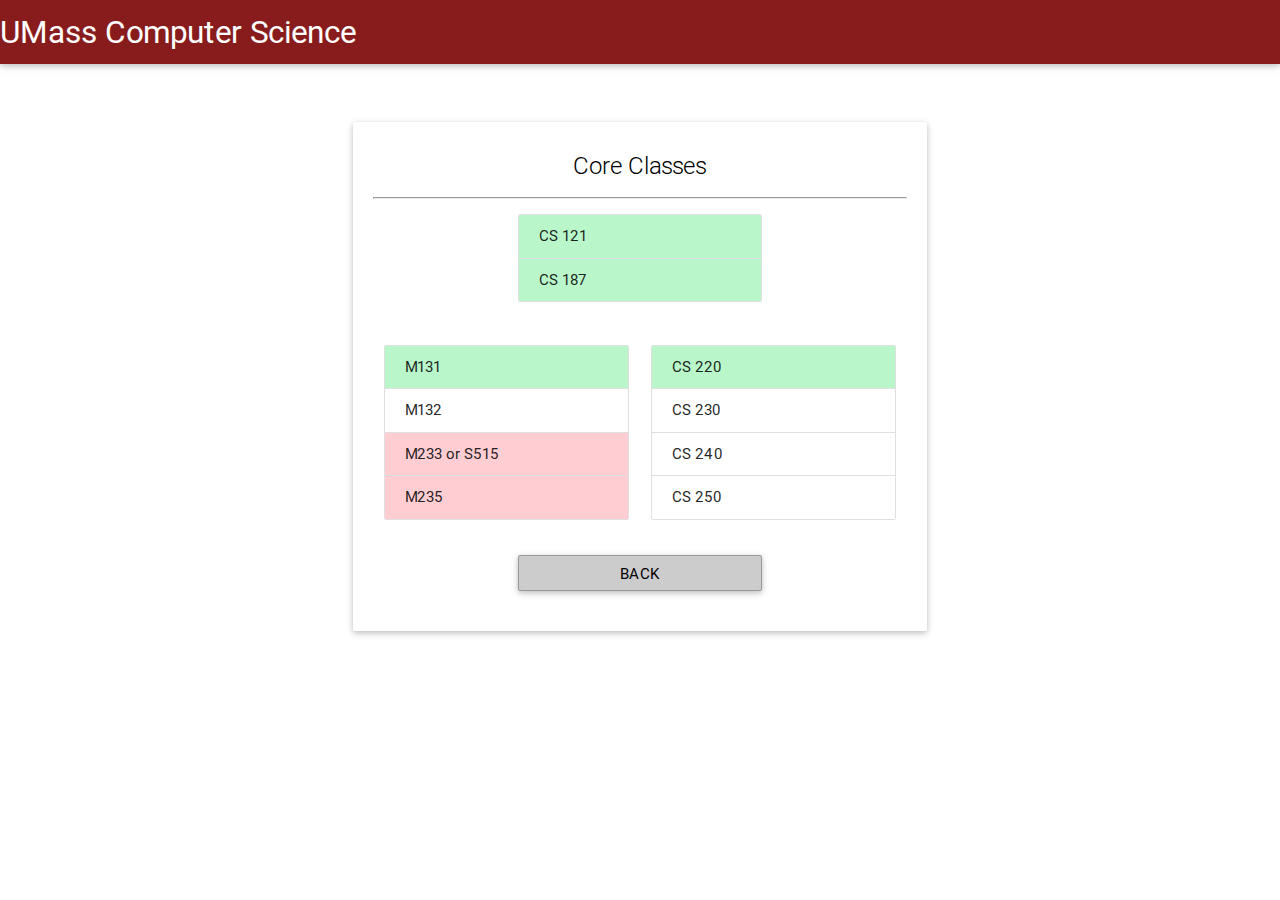
==== coreClasses.html @ 9d653acf "initial commit" ====
<!DOCTYPE html>
<html>
<head>
  <title>BS Tracking</title>
  <link rel="stylesheet" type="text/css" href="materialize/css/materialize.min.css" />
  <link rel='stylesheet' type="text/css" href='css/style.css'>
</head>
<body>
  <nav>
    <div class="nav-wrapper">
      <a href="index.html" class="brand-logo">UMass Computer Science</a>
    </div>
  </nav>
  <div class='container'>
    <div class='row'>
      <div class='col l8 m8 s12 offset-m2 offset-l2'>
        <div class='card'>
          <div class='card-content'>
            <div class='card-title black-text center-align'>Core Classes</div>
            <hr></hr>
            <div class='row'>
              <div class='col m6 offset-m3'>
                <ul class='collection'>
                  <li class='collection-item green accent-1'>CS 121</li>
                  <li class='collection-item green accent-1'>CS 187</li>
                </ul>
              </div>
            </div>
            <div class='row'>
              <div class='col m6'>
                <ul class='collection'>
                  <li class='collection-item green accent-1'>M131</li>
                  <li class='collection-item'>M132</li>
                  <li class='collection-item red lighten-4'>M233 or S515</li>
                  <li class='collection-item red lighten-4'>M235</li>
                </ul>
              </div>
              <div class='col m6'>
                <ul class='collection'>
                  <li class='collection-item green accent-1'>CS 220</li>
                  <li class='collection-item'>CS 230</li>
                  <li class='collection-item'>CS 240</li>
                  <li class='collection-item'>CS 250</li>
                </ul>
              </div>
            </div>
            <div class='row'>
              <div class='col m6 s12 offset-m3'>
                <a href="index.html">
                  <button class='btn default col m12 s12 black-text'>Back</button>
                </a>
              </div>
            </div>
          </div>
        </div>
      </div>
    </div>
  </div>
  <script src="https://code.jquery.com/jquery-1.11.3.min.js"></script>
  <script src="materialize/js/materialize.min.js"></script>
</body>
</html>
---- css/style.css ----
nav {
  background-color: #881c1c;
}

.container {
  margin-top: 50px;
}

.container .row {
  margin-left: 0;
  margin-right: 0;
}

.btn {
  background-color: #881c1c;
}

.btn:hover {
  background-color: #a8431e;
}

.btn:focus {
  background-color: #5d2a2c;
}

button.default {
  background-color: #cccccc;
  border-style: solid;
  border-width: thin;
  border-color: #999999;
}

button.default:hover {
  background-color: #eeeeee;
}

button.default:focus {
  background-color: #aaaaaa;
}
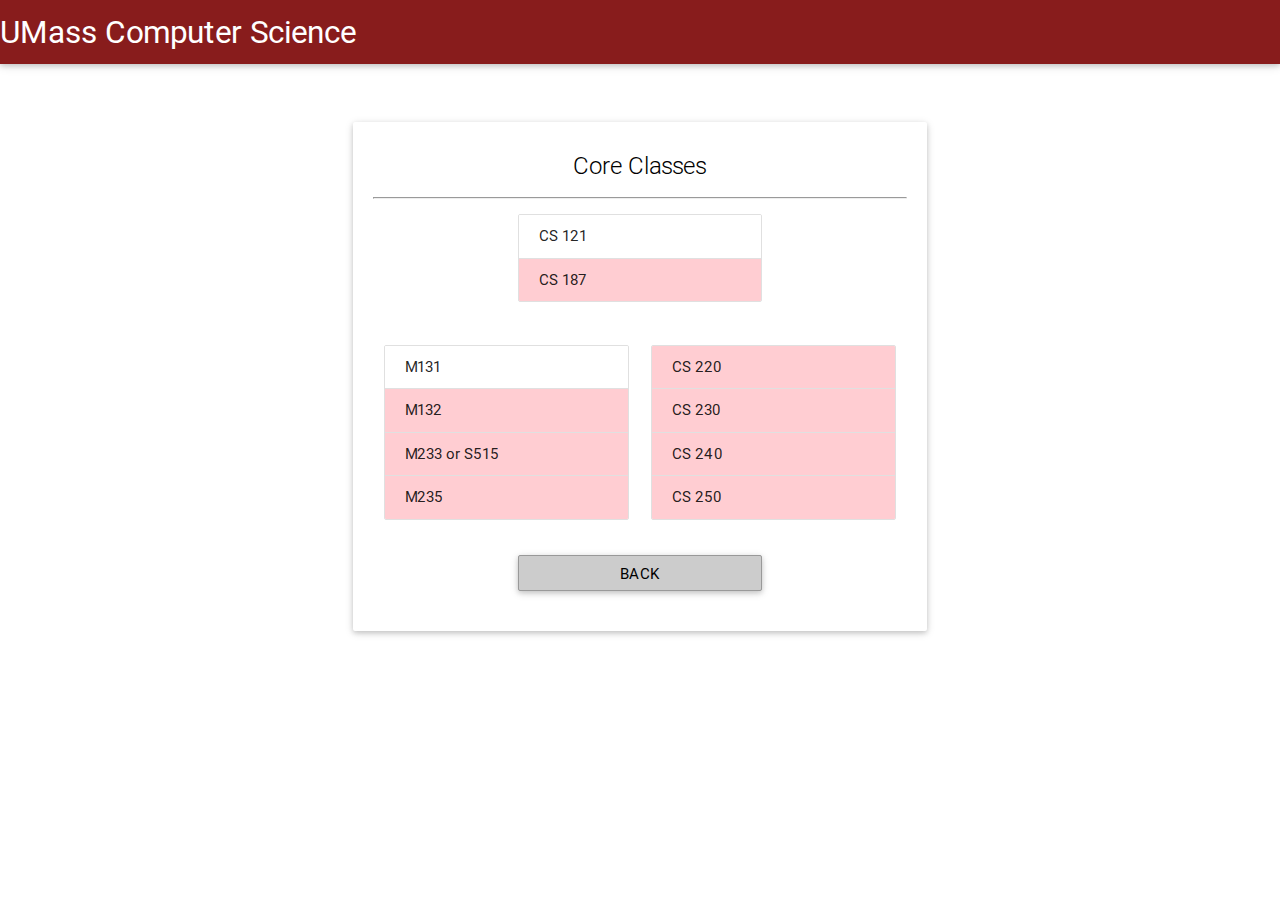
==== commit d80f127b: "core classes colors" ====
--- a/coreClasses.html
+++ b/coreClasses.html
@@ -21,26 +21,26 @@
             <div class='row'>
               <div class='col m6 offset-m3'>
                 <ul class='collection'>
-                  <li class='collection-item green accent-1'>CS 121</li>
-                  <li class='collection-item green accent-1'>CS 187</li>
+                  <li class='collection-item' id='cs121' onClick='cs121(event)'>CS 121</li>
+                  <li class='collection-item red lighten-4' id='cs187' onClick='cs187(event)'>CS 187</li>
                 </ul>
               </div>
             </div>
             <div class='row'>
               <div class='col m6'>
                 <ul class='collection'>
-                  <li class='collection-item green accent-1'>M131</li>
-                  <li class='collection-item'>M132</li>
-                  <li class='collection-item red lighten-4'>M233 or S515</li>
-                  <li class='collection-item red lighten-4'>M235</li>
+                  <li class='collection-item' id='m131' onClick='m131(event)'>M131</li>
+                  <li class='collection-item red lighten-4' id='m132' onClick='m132(event)'>M132</li>
+                  <li class='collection-item red lighten-4' id='m233-s515' onClick='m233s515(event)'>M233 or S515</li>
+                  <li class='collection-item red lighten-4' id='m235' onClick='m235(event)'>M235</li>
                 </ul>
               </div>
               <div class='col m6'>
                 <ul class='collection'>
-                  <li class='collection-item green accent-1'>CS 220</li>
-                  <li class='collection-item'>CS 230</li>
-                  <li class='collection-item'>CS 240</li>
-                  <li class='collection-item'>CS 250</li>
+                  <li class='collection-item red lighten-4' id='cs220' onClick='cs200s(event)'>CS 220</li>
+                  <li class='collection-item red lighten-4' id='cs230' onClick='cs200s(event)'>CS 230</li>
+                  <li class='collection-item red lighten-4' id='cs240' onClick='cs200s(event)'>CS 240</li>
+                  <li class='collection-item red lighten-4' id='cs250' onClick='cs200s(event)'>CS 250</li>
                 </ul>
               </div>
             </div>
@@ -58,5 +58,6 @@
   </div>
   <script src="https://code.jquery.com/jquery-1.11.3.min.js"></script>
   <script src="materialize/js/materialize.min.js"></script>
+  <script src='js/core.js'></script>
 </body>
 </html>
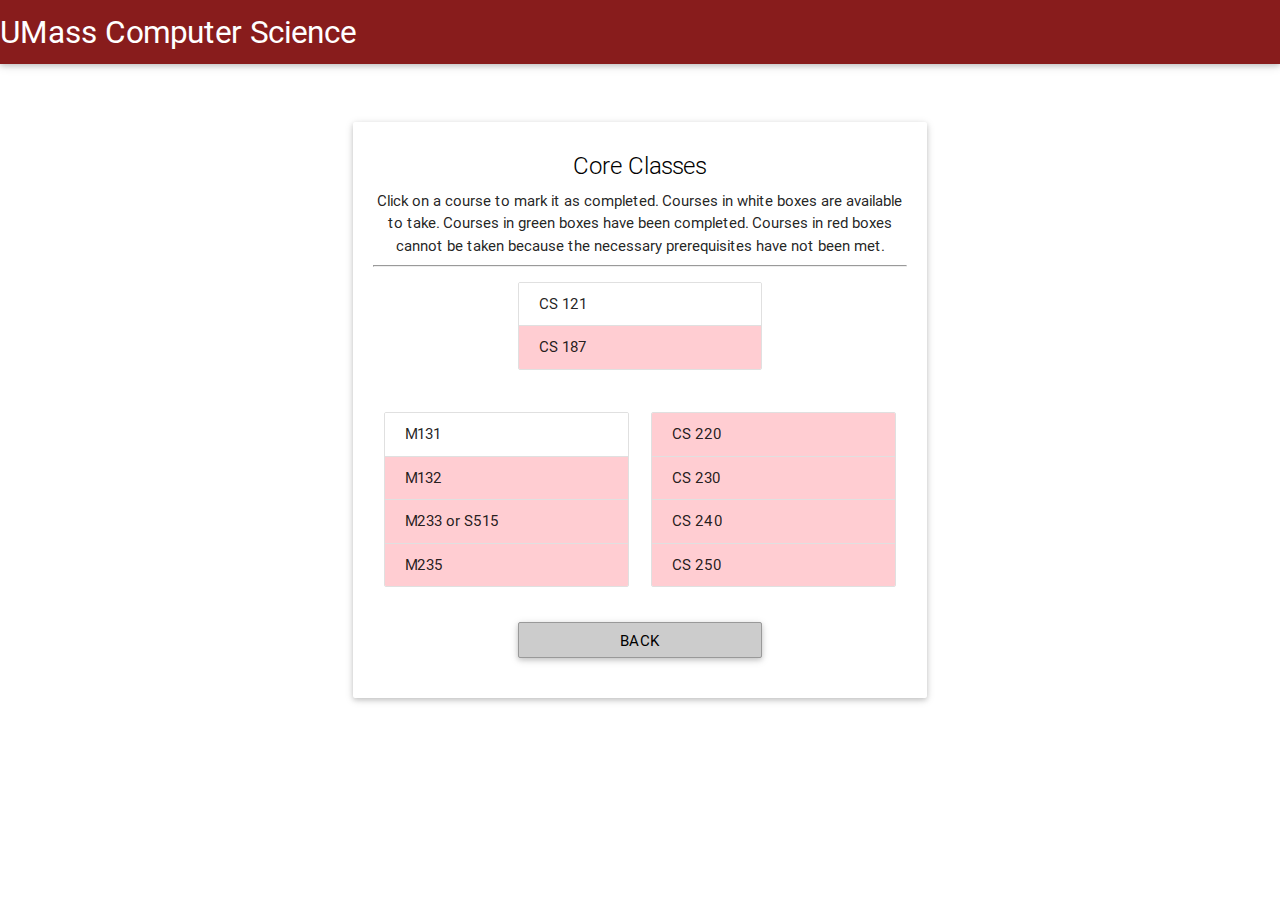
==== commit 4d3fe0dc: "core class desc" ====
--- a/coreClasses.html
+++ b/coreClasses.html
@@ -17,6 +17,7 @@
         <div class='card'>
           <div class='card-content'>
             <div class='card-title black-text center-align'>Core Classes</div>
+            <p class='center-align'>Click on a course to mark it as completed. Courses in white boxes are available to take. Courses in green boxes have been completed. Courses in red boxes cannot be taken because the necessary prerequisites have not been met.</p>
             <hr></hr>
             <div class='row'>
               <div class='col m6 offset-m3'>
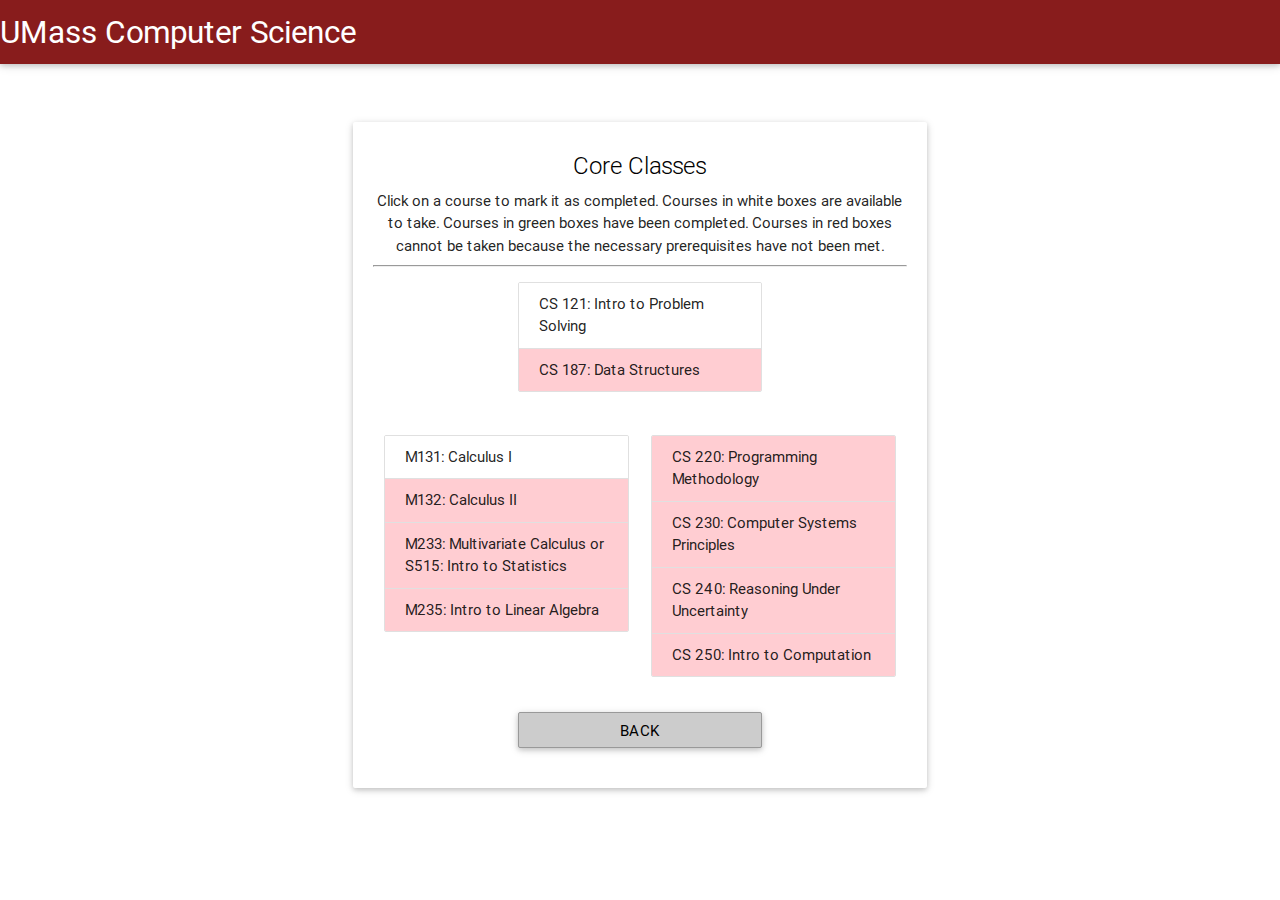
==== commit a4c19541: "added detail to classes" ====
--- a/coreClasses.html
+++ b/coreClasses.html
@@ -20,28 +20,28 @@
             <p class='center-align'>Click on a course to mark it as completed. Courses in white boxes are available to take. Courses in green boxes have been completed. Courses in red boxes cannot be taken because the necessary prerequisites have not been met.</p>
             <hr></hr>
             <div class='row'>
-              <div class='col m6 offset-m3'>
+              <div class='col m6 s12 offset-m3'>
                 <ul class='collection'>
-                  <li class='collection-item' id='cs121' onClick='cs121(event)'>CS 121</li>
-                  <li class='collection-item red lighten-4' id='cs187' onClick='cs187(event)'>CS 187</li>
+                  <li class='collection-item' id='cs121' onClick='cs121(event)'>CS 121: Intro to Problem Solving</li>
+                  <li class='collection-item red lighten-4' id='cs187' onClick='cs187(event)'>CS 187: Data Structures</li>
                 </ul>
               </div>
             </div>
             <div class='row'>
-              <div class='col m6'>
+              <div class='col m6 s12'>
                 <ul class='collection'>
-                  <li class='collection-item' id='m131' onClick='m131(event)'>M131</li>
-                  <li class='collection-item red lighten-4' id='m132' onClick='m132(event)'>M132</li>
-                  <li class='collection-item red lighten-4' id='m233-s515' onClick='m233s515(event)'>M233 or S515</li>
-                  <li class='collection-item red lighten-4' id='m235' onClick='m235(event)'>M235</li>
+                  <li class='collection-item' id='m131' onClick='m131(event)'>M131: Calculus I</li>
+                  <li class='collection-item red lighten-4' id='m132' onClick='m132(event)'>M132: Calculus II</li>
+                  <li class='collection-item red lighten-4' id='m233-s515' onClick='m233s515(event)'>M233: Multivariate Calculus or S515: Intro to Statistics</li>
+                  <li class='collection-item red lighten-4' id='m235' onClick='m235(event)'>M235: Intro to Linear Algebra</li>
                 </ul>
               </div>
-              <div class='col m6'>
+              <div class='col m6 s12'>
                 <ul class='collection'>
-                  <li class='collection-item red lighten-4' id='cs220' onClick='cs200s(event)'>CS 220</li>
-                  <li class='collection-item red lighten-4' id='cs230' onClick='cs200s(event)'>CS 230</li>
-                  <li class='collection-item red lighten-4' id='cs240' onClick='cs200s(event)'>CS 240</li>
-                  <li class='collection-item red lighten-4' id='cs250' onClick='cs200s(event)'>CS 250</li>
+                  <li class='collection-item red lighten-4' id='cs220' onClick='cs200s(event)'>CS 220: Programming Methodology</li>
+                  <li class='collection-item red lighten-4' id='cs230' onClick='cs200s(event)'>CS 230: Computer Systems Principles</li>
+                  <li class='collection-item red lighten-4' id='cs240' onClick='cs200s(event)'>CS 240: Reasoning Under Uncertainty</li>
+                  <li class='collection-item red lighten-4' id='cs250' onClick='cs200s(event)'>CS 250: Intro to Computation</li>
                 </ul>
               </div>
             </div>
